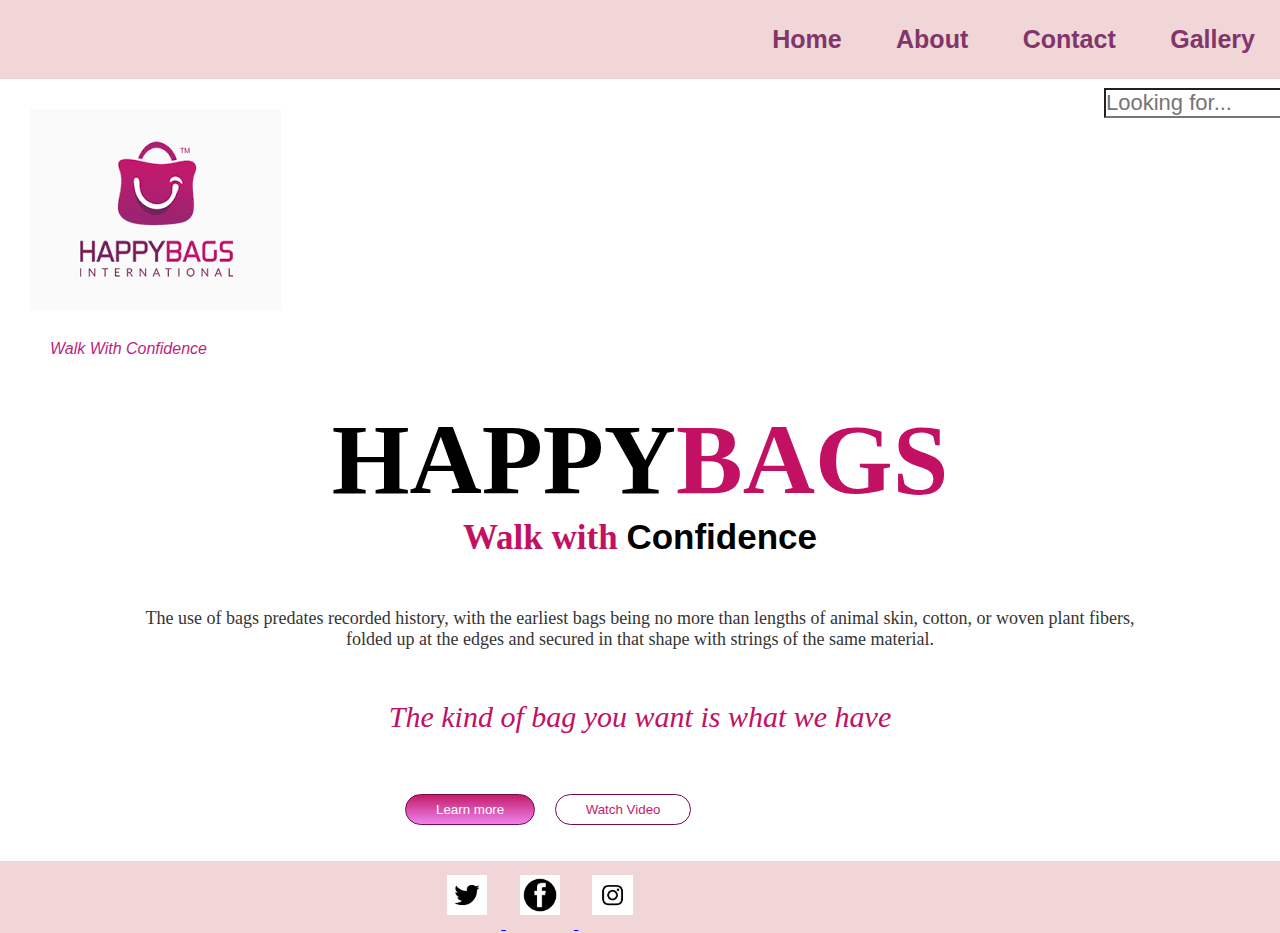
==== index.html @ 086d80ed "home page modified" ====
<!DOCTYPE html>
<html>
    <head>
        <title>Online Happy Bags</title>
        <link rel="stylesheet" href="./form.css">
        

    </head>
    <body> 
        <div class="hero">
        <nav>     
            <ul>
                <li><a href="index.html">Home</a></li>
                <li><a href="about.html">About</a></li>
                <li><a href="contact.html">Contact</a></li>
                <li><a href="gallery.html">Gallery</a></li>
            </ul>
            </nav>
     
        <div class="narvab">
            <img src="5.png">
            
                    </div>
                    <p><cite>Walk With Confidence</cite></p>
            
         <div class ="left-column">
                 <div class="search-box">
                      <input type="text" placeholder="Looking for..." id="search"/>                
            </div>   
            
            <div class="bout">

                <h1> HAPPY<span>BAGS</span></h1>
                <h3><span>Walk with </span>Confidence</h3>
                <p>The use of bags predates recorded history, with the earliest bags being no more than lengths of animal skin, cotton, or woven plant fibers,<br>
                     folded up at the edges and secured in that shape with strings of the same material.</p>
                <p><span><em>The kind of bag you want is what we have</em></span></p>
            </div>
                <div class="btn">
                    <button type= "button" class="primary-btn">Learn more </button>
                    <button type="button">Watch Video</button>
                </div>
                <br>
                <br>
                <footer>
                <div class="social-icons">
                    <a href="https://twitter.com/ShanitahAsasira"><img src="tt.png"> </a>
                    <a href="#"><img src="fb.png"> </a>
                    <a href="https://www.instagram.com/"><img src="ins.png"> </a>                           
                </div>
                </footer>
        </div>
        </div>
    </body>
</html>
---- form.css ----
*{

    margin: 0;
    padding:0;
    font-family:sans-serif;
}
body{
    background-image: url(back.jpg);
    background-repeat: no-repeat;
    background-position: top;
    background-size: 700px;
}

.hero{
    width: 80;
    margin: auto;
}
.narvab{
    margin: 30px;
    display: flex;
    align-items: center;

}
nav{
    background: rgb(240, 214, 214);
}
ul{
    flex: 1;
    text-align:right;
}
ul li{
    display: inline-block;
    list-style: none;
    margin:25px;

}
ul li a{
    text-decoration: none;
    color: rgb(129, 53, 106);
    padding: 0 ;
    font-size: 25px;
    position: relative;
    font-weight: bolder; 

}
ul li ::after{
    content: "";
    width: 0;
    height: 10px;
    background: rgb(129, 53, 106);
    position: absolute;
    left: 50%;
    transform: translateX(-50%);
    top:-20px;
    transition: 0.5s;

}
ul li a:hover::after{
    width: 100%;
}
cite{
    color: rgb(189, 31, 128);
    position: relative;
    margin-left: 50px;
    margin-top: 5px;
}

.right-column img{
 width: 500px;
 height: 500px; 
 display: inline-flex;

}
.bout{
    border-radius:5px;
    padding: 10px;
    text-align: center;
    margin: auto;
}
.search-box{
    width: 40%;
    display: inline-flex;  
    padding-bottom: 4px;
    border-bottom:1px rgb(119, 5, 81);
    position: relative;
    right: -1050px;
    top: -270px;
    
}
#search{
    background: white url(search.png) right no-repeat ;
    width: 400px;
    margin: auto;
    
    font-size: 22px;
}

.left-column h1{
    font-size: 100px;
    font-family: lucida;
    position: relative;

}
.left-column h3{
    font-size: 35px;
    position: relative;
}

span{
    color: rgb(194, 16, 99);
    font-family: lucida;

} 
em{
    position: center;
    font-size: 30px;
    font-family: lucida caligraphy;


}
.left-column p{
    font-size: 18px;
    color: rgb(53, 52, 52);
    margin: 50px 0;
    font-family: 'Times New Roman', Times, serif;
}
.btn button{
    padding: 7px 30px;
    margin-left: 15px;
    outline: none;
    border:1px solid rgb(117, 10, 76);
    border-radius: 20px;
    cursor: pointer;
    color: rgb(196, 28, 106);
    background: transparent
}
.btn .primary-btn{
    background: linear-gradient( rgb(196, 28, 106), violet);
    box-shadow: o 2px 15px black;
    color:white;


}
.btn{
    margin-bottom: 50px;
    width: 500PX;
    margin: auto;
}
.social-icons{
    width:"200px";
    text-align: center;
    opacity: 4;
    margin-right:200px;
}
.social-icons img{
    height: 40px;
    margin: 14px;
    cursor: pointer;

}
footer{
    background: rgb(240, 214, 214);
}
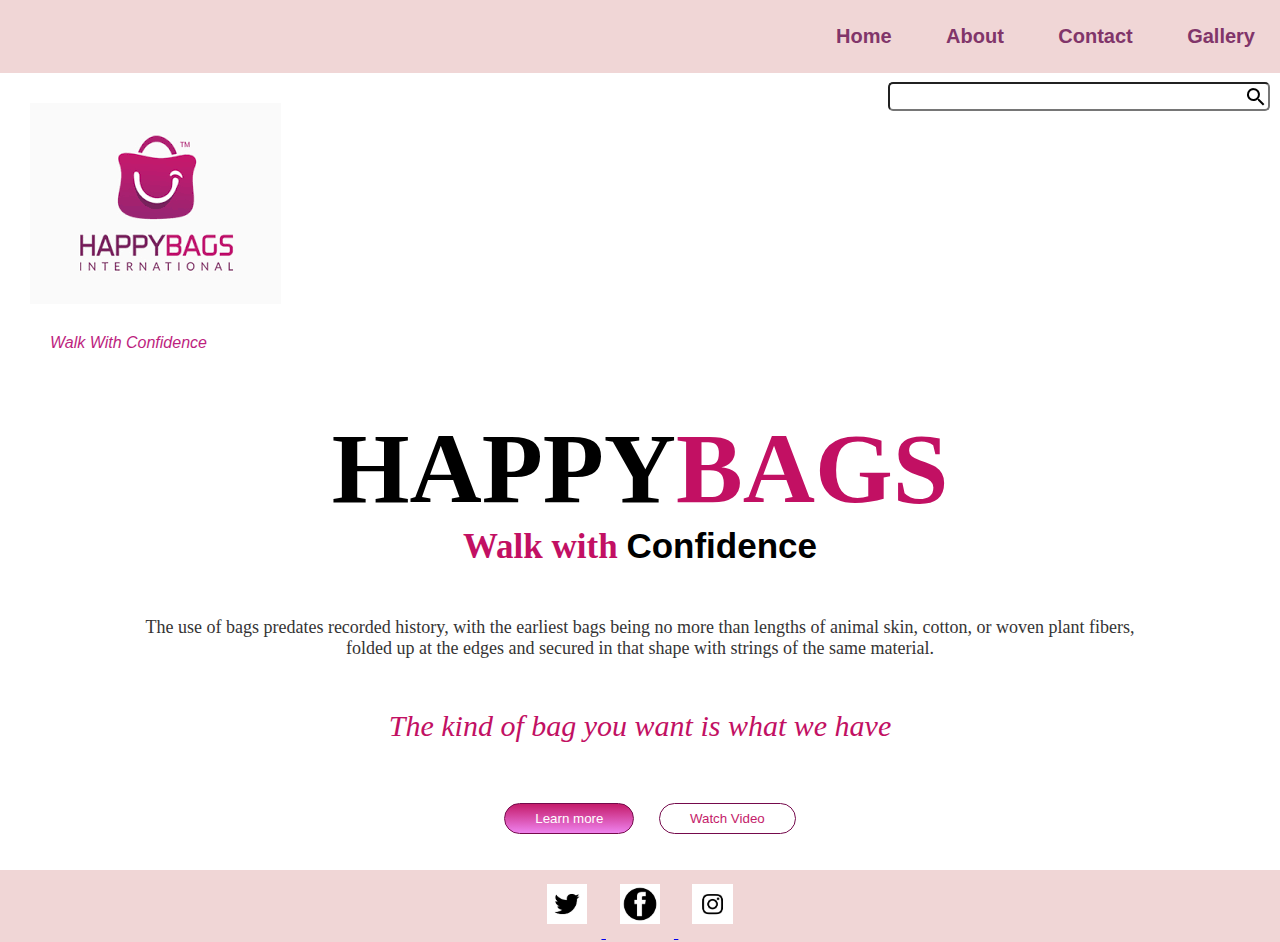
==== commit 73a607e7: "more changes please" ====
--- a/index.html
+++ b/index.html
@@ -25,8 +25,8 @@
             
          <div class ="left-column">
                  <div class="search-box">
-                      <input type="text" placeholder="Looking for..." id="search"/>                
-            </div>   
+                      <input type="text" placeholder="">                 
+             </div>
             
             <div class="bout">
 
--- a/form.css
+++ b/form.css
@@ -8,7 +8,7 @@
     background-image: url(back.jpg);
     background-repeat: no-repeat;
     background-position: top;
-    background-size: 700px;
+    background-size: 500px;
 }
 
 .hero{
@@ -22,7 +22,7 @@
 
 }
 nav{
-    background: rgb(240, 214, 214);
+    background:rgb(240, 214, 214);
 }
 ul{
     flex: 1;
@@ -38,10 +38,9 @@
     text-decoration: none;
     color: rgb(129, 53, 106);
     padding: 0 ;
-    font-size: 25px;
+    font-size: 20px;
     position: relative;
     font-weight: bolder; 
-
 }
 ul li ::after{
     content: "";
@@ -53,7 +52,6 @@
     transform: translateX(-50%);
     top:-20px;
     transition: 0.5s;
-
 }
 ul li a:hover::after{
     width: 100%;
@@ -77,27 +75,24 @@
     text-align: center;
     margin: auto;
 }
+
 .search-box{
-    width: 40%;
-    display: inline-flex;  
-    padding-bottom: 4px;
-    border-bottom:1px rgb(119, 5, 81);
-    position: relative;
-    right: -1050px;
-    top: -270px;
+text-align: right;
+position: relative;
+top: -280px;
+padding: 10px;
+}
+.search-box input{
+    width: 30%;
+    height: 25px;
+    font-size: 15px;    
+    background: url(search.png) no-repeat right;
+    border-radius: 5px;
     
 }
-#search{
-    background: white url(search.png) right no-repeat ;
-    width: 400px;
-    margin: auto;
-    
-    font-size: 22px;
-}
-
 .left-column h1{
     font-size: 100px;
-    font-family: lucida;
+     font-family: lucida;
     position: relative;
 
 }
@@ -115,8 +110,6 @@
     position: center;
     font-size: 30px;
     font-family: lucida caligraphy;
-
-
 }
 .left-column p{
     font-size: 18px;
@@ -124,22 +117,23 @@
     margin: 50px 0;
     font-family: 'Times New Roman', Times, serif;
 }
+.btn{
+    text-align: center;
+}
 .btn button{
     padding: 7px 30px;
-    margin-left: 15px;
+    margin-left: 20px;
     outline: none;
     border:1px solid rgb(117, 10, 76);
     border-radius: 20px;
     cursor: pointer;
     color: rgb(196, 28, 106);
-    background: transparent
+    background: transparent;
+    
 }
 .btn .primary-btn{
     background: linear-gradient( rgb(196, 28, 106), violet);
-    box-shadow: o 2px 15px black;
     color:white;
-
-
 }
 .btn{
     margin-bottom: 50px;
@@ -150,7 +144,6 @@
     width:"200px";
     text-align: center;
     opacity: 4;
-    margin-right:200px;
 }
 .social-icons img{
     height: 40px;
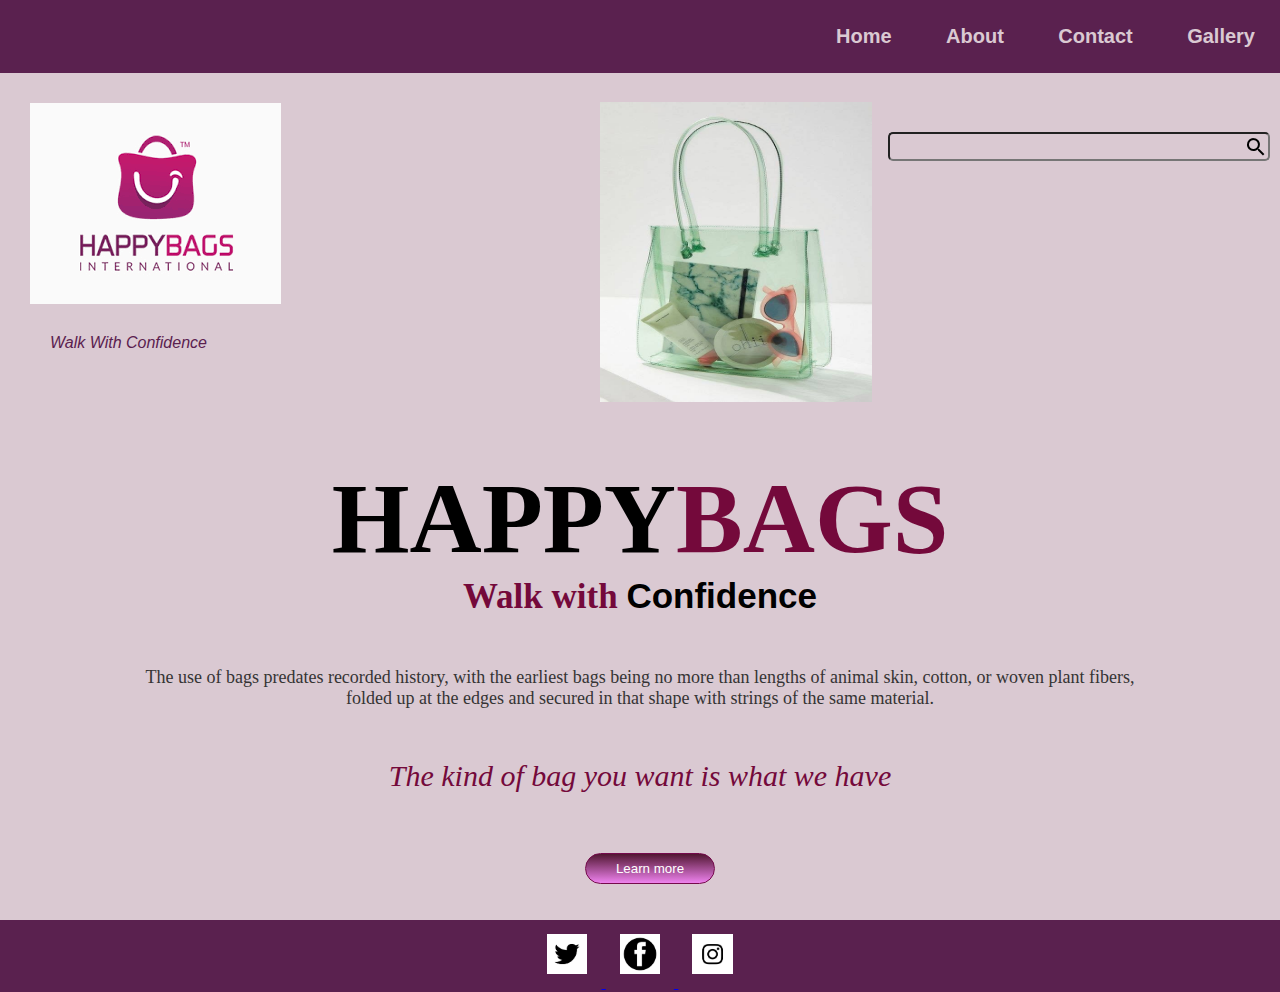
==== commit 62ffc70e: "Merge pull request #2 from ShanitahAtukunda/gh-pages" ====
--- a/index.html
+++ b/index.html
@@ -2,26 +2,45 @@
 <html>
     <head>
         <title>Online Happy Bags</title>
+        <meta charset="UTF-8">
+        <meta name="viewport" content="width=device-width,initial-scale=1">
         <link rel="stylesheet" href="./form.css">
-        
-
     </head>
-    <body> 
-        <div class="hero">
+    <body>
         <nav>     
             <ul>
-                <li><a href="index.html">Home</a></li>
+                <li> <a href="index.html">Home</a></li>
                 <li><a href="about.html">About</a></li>
                 <li><a href="contact.html">Contact</a></li>
                 <li><a href="gallery.html">Gallery</a></li>
             </ul>
-            </nav>
-     
+            </nav> 
         <div class="narvab">
             <img src="5.png">
             
                     </div>
                     <p><cite>Walk With Confidence</cite></p>
+        <div class="slides">           
+                <img class="myslides" src="7.jpg">
+                <img class="myslides" src="8.jpg">
+                <img class="myslides" src="9.jpg">
+                <img class="myslides" src="10.jpg">
+            <script>
+                var myIndex=0;
+                carousel();
+                function carousel(){
+                    var i;
+                    var x =
+                    document.getElementsByClassName("myslides");
+                    for (i=0; i<x.length; i++){
+                        x[i].style.display="none";  }
+                    myIndex++;
+                    if( myIndex > x.length) { myIndex=1}
+                    x[myIndex-1].style.display="block";
+                setTimeout(carousel,3000);
+                }               
+            </script>
+        </div>
             
          <div class ="left-column">
                  <div class="search-box">
@@ -37,8 +56,8 @@
                 <p><span><em>The kind of bag you want is what we have</em></span></p>
             </div>
                 <div class="btn">
-                    <button type= "button" class="primary-btn">Learn more </button>
-                    <button type="button">Watch Video</button>
+                    <button type= "button" class="primary-btn" onclick=" document.getElementById('learn').style.display='block'">Learn more </button>       
+                    <p id="learn" style="display:none"> we are here to serve you</p>
                 </div>
                 <br>
                 <br>
--- a/form.css
+++ b/form.css
@@ -5,15 +5,7 @@
     font-family:sans-serif;
 }
 body{
-    background-image: url(back.jpg);
-    background-repeat: no-repeat;
-    background-position: top;
-    background-size: 500px;
-}
-
-.hero{
-    width: 80;
-    margin: auto;
+   background: rgb(218, 201, 210);
 }
 .narvab{
     margin: 30px;
@@ -22,7 +14,15 @@
 
 }
 nav{
-    background:rgb(240, 214, 214);
+    background:rgb(90,33,79);
+}
+.slides{
+    margin-left: 600px;
+    margin-top: -250px;
+}
+.slides img{
+    width: 40%;
+    height: 300px;
 }
 ul{
     flex: 1;
@@ -36,7 +36,7 @@
 }
 ul li a{
     text-decoration: none;
-    color: rgb(129, 53, 106);
+    color: rgb(218, 201, 210);
     padding: 0 ;
     font-size: 20px;
     position: relative;
@@ -46,7 +46,7 @@
     content: "";
     width: 0;
     height: 10px;
-    background: rgb(129, 53, 106);
+    background: rgb(218, 201, 210);
     position: absolute;
     left: 50%;
     transform: translateX(-50%);
@@ -57,7 +57,7 @@
     width: 100%;
 }
 cite{
-    color: rgb(189, 31, 128);
+    color: rgb(90, 33, 79);
     position: relative;
     margin-left: 50px;
     margin-top: 5px;
@@ -102,7 +102,7 @@
 }
 
 span{
-    color: rgb(194, 16, 99);
+    color: rgb(116, 9, 59);
     font-family: lucida;
 
 } 
@@ -127,12 +127,12 @@
     border:1px solid rgb(117, 10, 76);
     border-radius: 20px;
     cursor: pointer;
-    color: rgb(196, 28, 106);
+    color: rgba(32, 3, 26, 0.37);
     background: transparent;
     
 }
 .btn .primary-btn{
-    background: linear-gradient( rgb(196, 28, 106), violet);
+    background: linear-gradient( rgb(82, 23, 50), violet);
     color:white;
 }
 .btn{
@@ -152,5 +152,10 @@
 
 }
 footer{
-    background: rgb(240, 214, 214);
+    background: rgb(90, 33, 79);
 }
+@media (min-width:900px) {
+    nav{
+        align-items: left;
+    }
+}
